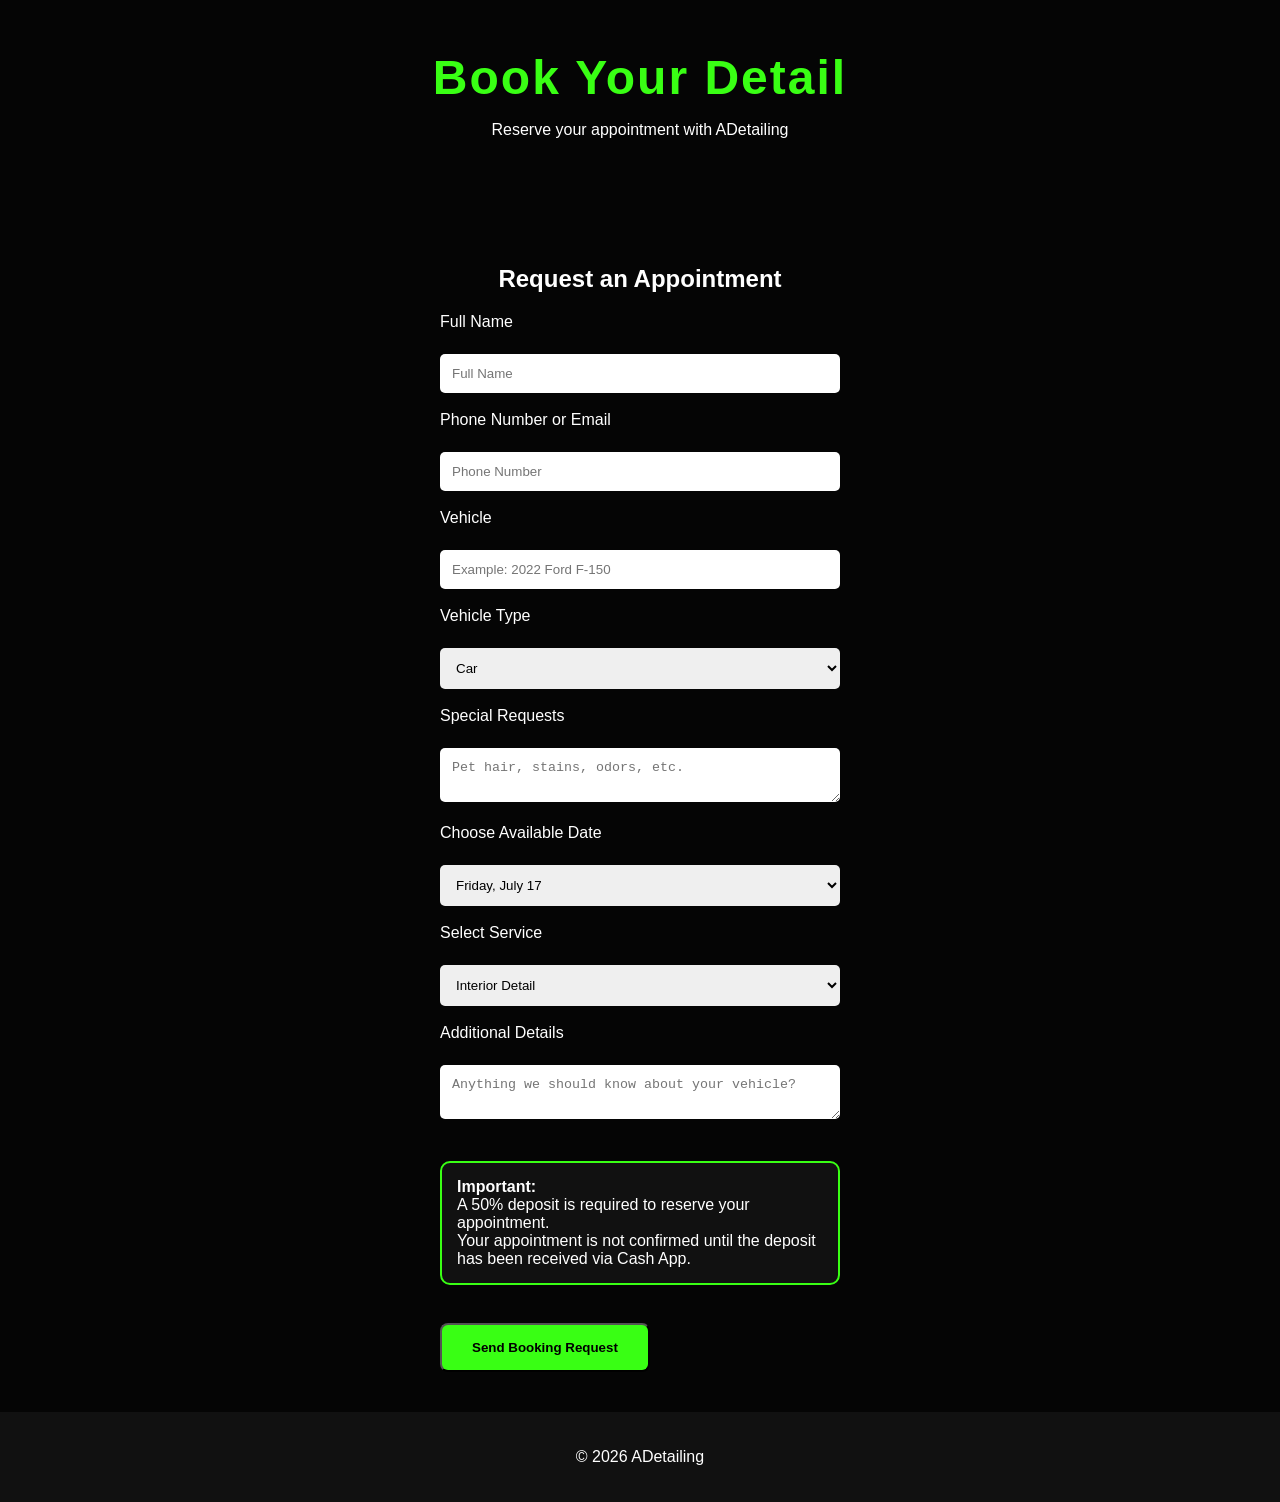
==== booking.html @ 8e709458 "Update booking.html" ====
<!DOCTYPE html>
<html lang="en">
<head>
    <meta charset="UTF-8">
    <meta name="viewport" content="width=device-width, initial-scale=1.0">
    <title>Book Now | ADetailing</title>
    <link rel="stylesheet" href="style.css">
</head>

<body>

<header>
    <h1>Book Your Detail</h1>
    <p>Reserve your appointment with ADetailing</p>
</header>

<section>

<h2>Request an Appointment</h2>

<form action="https://formspree.io/f/mojganbl" method="POST">

<label>Full Name</label>
<br>
<input type="text" name="name" placeholder="Full Name">
<br><br>

<label>Phone Number or Email</label>
<br>
<input type="tel" name="phone" placeholder="Phone Number">
<br><br>

<label>Vehicle</label>
<br>
<input type="text" name="vehicle" placeholder="Example: 2022 Ford F-150">
<br><br>
<label>Vehicle Type</label>
<br>
<select name="vehicle_type">
    <option>Car</option>
    <option>Truck</option>
    <option>SUV</option>
    <option>Van</option>
</select>
<br><br>

<label>Special Requests</label>
<br>
<textarea name="special_requests" placeholder="Pet hair, stains, odors, etc."></textarea>
<br><br>
<label>Choose Available Date</label>
<br>
<select name="date">
    <option>Friday, July 17</option>
    <option>Saturday, July 18</option>
    <option>Monday, July 20</option>
</select>
<br><br>
    
<label>Select Service</label>
<br>
<select name="service">
    <option>Interior Detail</option>
    <option>Exterior Detail</option>
    <option>Full Detail</option>
</select>
<br><br>
    
<label>Additional Details</label><br>
<textarea name="message" placeholder="Anything we should know about your vehicle?"></textarea><br><br>
<div class="deposit-box">
    <strong>Important:</strong><br>
    A 50% deposit is required to reserve your appointment.<br>
    Your appointment is not confirmed until the deposit has been received via Cash App.
</div>

<br>
    
<div style="text-align: center;">
    <button class="button" type="submit">Send Booking Request</button>
</div>

</form>

</section>
<footer>
    <p>© 2026 ADetailing</p>
</footer>
</body>
</html>
---- style.css ----
body {
    margin: 0;
    font-family: "Oswald", sans-serif;
    background: #050505;
    color: white;
}
header {
    background: #050505;
    color: #ffffff;
    text-align: center;
    padding: 50px 20px;
}

header h1 {
    font-size: 48px;
    margin: 0;
    letter-spacing: 2px;
    color: #39ff14;
}
nav {
    background: #111;
    text-align: center;
    padding: 15px;
}

nav a {
    color: #39ff14;
    text-decoration: none;
    margin: 0 15px;
    font-weight: bold;
}
.button {
    display: block;
    background: #39ff14;
    color: #000;
    padding: 15px 30px;
    text-decoration: none;
    border-radius: 8px;
    margin-top: 20px auto;
    font-weight: bold;
}
h1, h2, h3 {
    font-family: "Oswald", sans-serif;
}
.hero {
    text-align: center;
    padding: 70px 20px;
    background: white;
    color: black;
}

.hero h2 {
    font-size: 36px;
}

section {
    padding: 40px 20px;
    text-align: center;
}

.card {
    background: white;
    color: black;
    border-radius: 10px;
    overflow: hidden;
    margin: 20px auto;
    max-width: 400px;
}

.card h3 {
    background: #050505;
    color: #39ff14;
    margin: 0;
    padding: 20px;
    border-bottom: 3px solid #39ff14;
}

.card p {
    padding: 10px 20px;
    margin: 0;
}

footer {
    background: #111;
    color: white;
    text-align: center;
    padding: 20px;
}
form {
    max-width: 400px;
    margin: 0 auto;
    text-align: center;
}
label {
    display: block;
    margin-bottom: 5px;
}
input, select, textarea {
    width: 100%;
    padding: 12px;
    margin-top: 0px;
    border-radius: 5px;
    border: none;
    box-sizing: border-box;
}
section {
    text-align: center;
}

form {
    max-width: 400px;
    margin: 0 auto;
    text-align: left;
}
.deposit-box {
    background: #111;
    border: 2px solid #39ff14;
    border-radius: 10px;
    padding: 15px;
    margin: 20px 0;
    color: white;
}
.pricing-card {
    background: white;
    color: black;
    border-radius: 10px;
    overflow: hidden;
    margin: 20px auto;
    max-width: 400px;
}

.pricing-card h3 {
    background: #050505;
    color: #39ff14;
    margin: 0;
    padding: 20px;
    border-bottom: 3px solid #39ff14;
}

.pricing-card p {
    padding: 10px 20px;
}
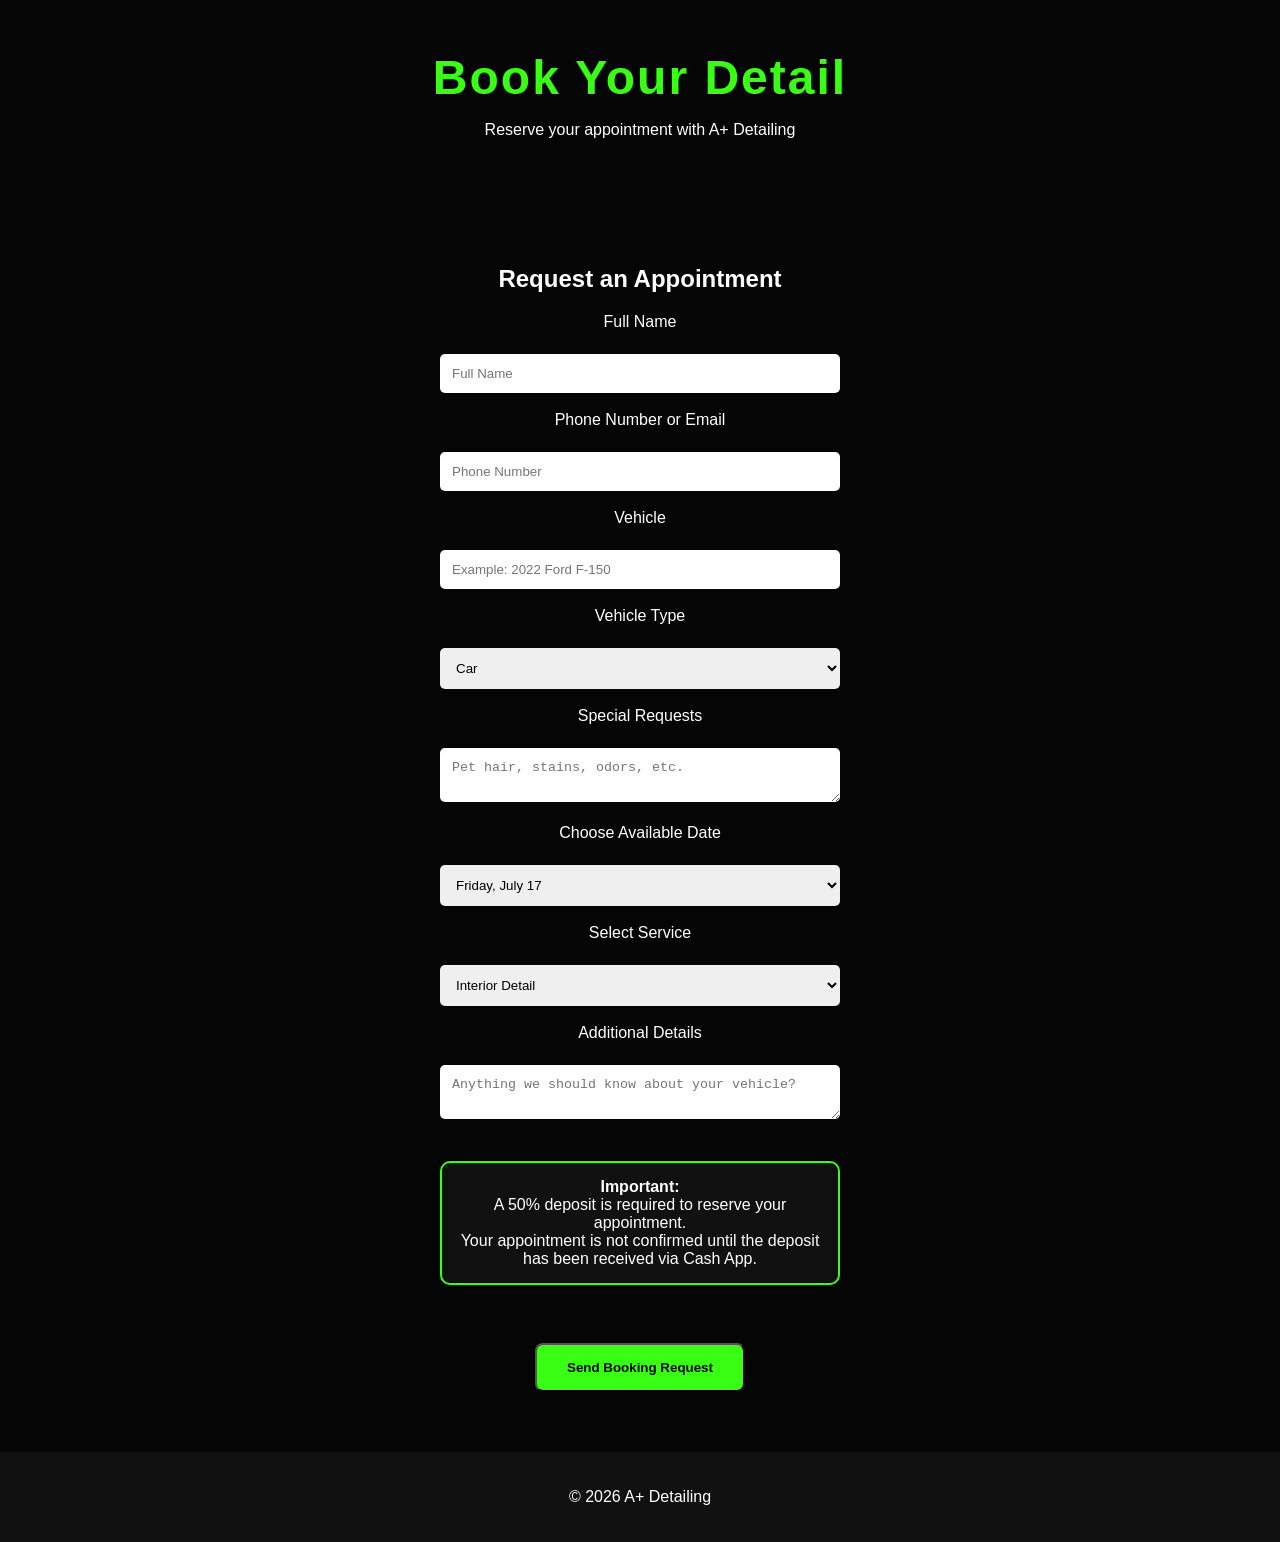
==== commit a1b17fc5: "Update booking.html" ====
--- a/booking.html
+++ b/booking.html
@@ -3,7 +3,7 @@
 <head>
     <meta charset="UTF-8">
     <meta name="viewport" content="width=device-width, initial-scale=1.0">
-    <title>Book Now | ADetailing</title>
+    <title>Book Now | A+ Detailing</title>
     <link rel="stylesheet" href="style.css">
 </head>
 
@@ -11,7 +11,7 @@
 
 <header>
     <h1>Book Your Detail</h1>
-    <p>Reserve your appointment with ADetailing</p>
+    <p>Reserve your appointment with A+ Detailing</p>
 </header>
 
 <section>
@@ -84,7 +84,7 @@
 
 </section>
 <footer>
-    <p>© 2026 ADetailing</p>
+    <p>© 2026 A+ Detailing</p>
 </footer>
 </body>
 </html>
--- a/style.css
+++ b/style.css
@@ -139,4 +139,15 @@
 
 .pricing-card p {
     padding: 10px 20px;
+}
+form .button {
+    display: inline-block;
+    margin: 20px auto;
+}
+form {
+    text-align: center;
+}
+h1 sup {
+    font-size: 0.5em;
+    vertical-align: super;
 }
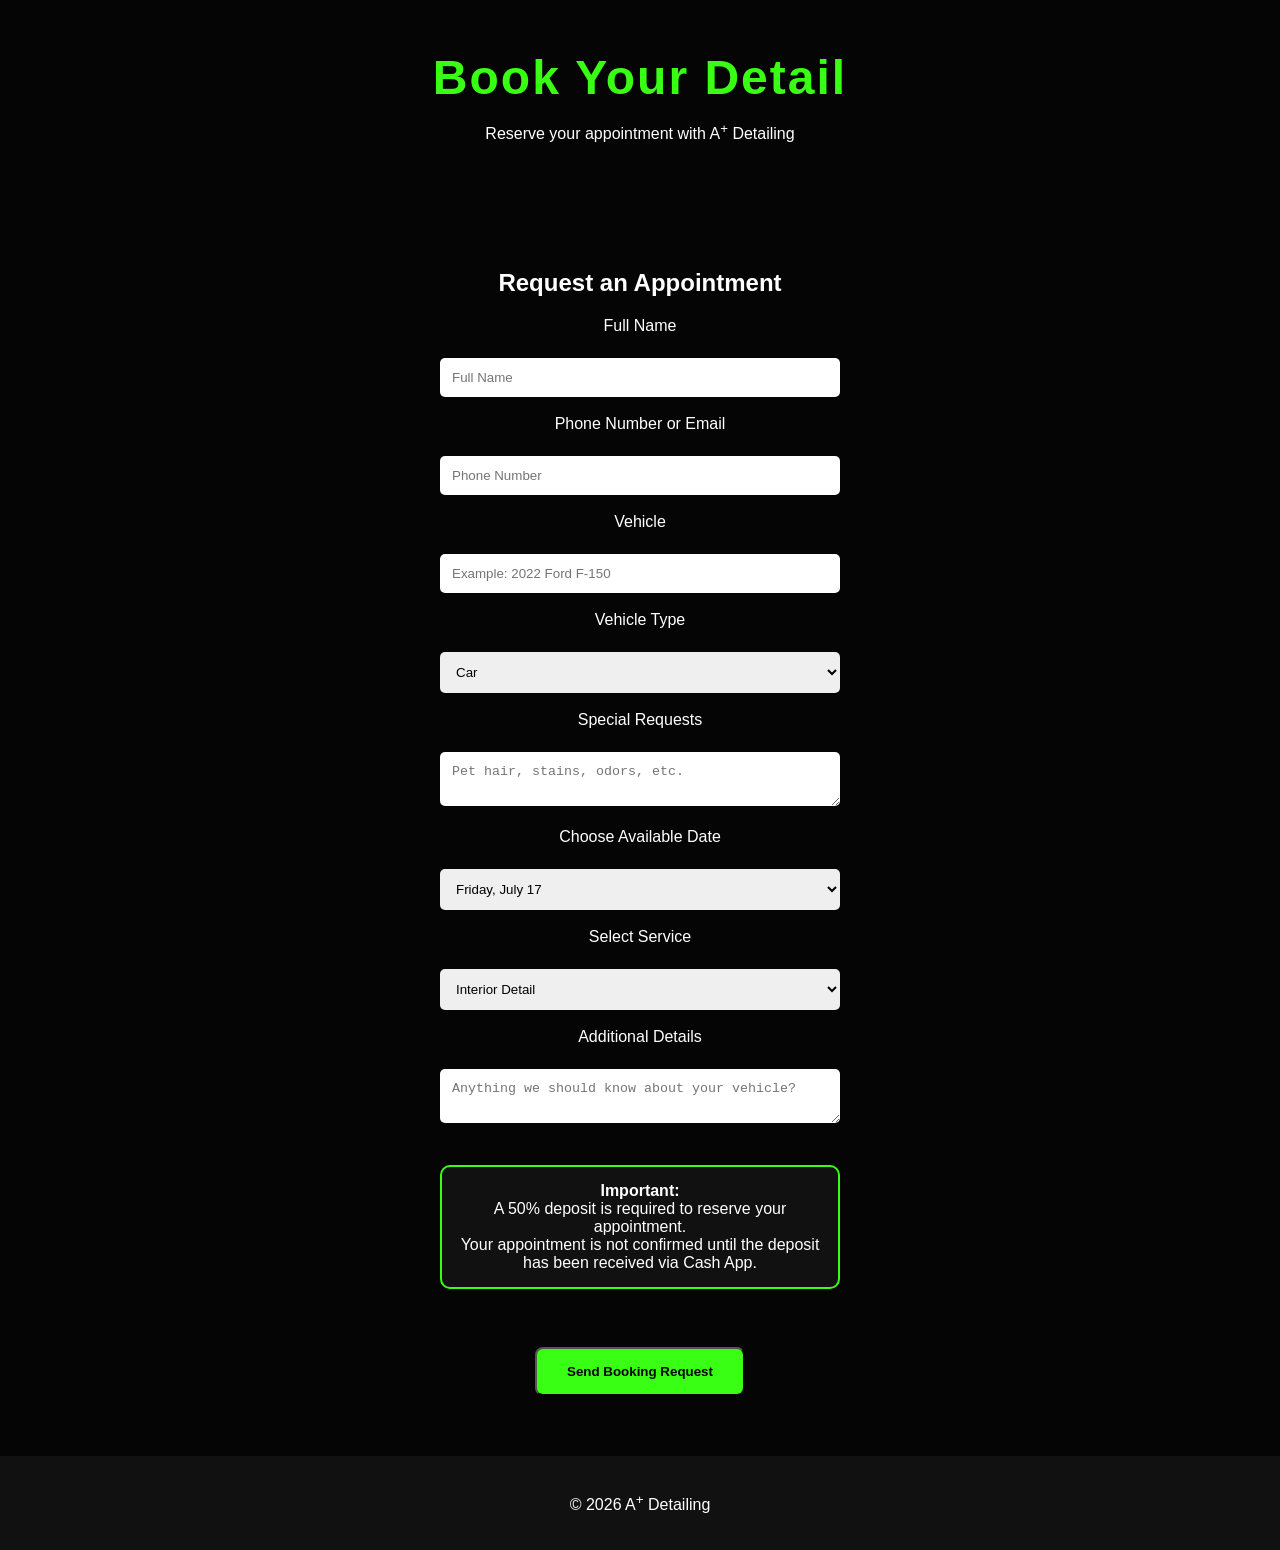
==== commit ad4caf8d: "Update booking.html" ====
--- a/booking.html
+++ b/booking.html
@@ -3,7 +3,7 @@
 <head>
     <meta charset="UTF-8">
     <meta name="viewport" content="width=device-width, initial-scale=1.0">
-    <title>Book Now | A+ Detailing</title>
+    <title>Book Now | A<sup>+</sup> Detailing</title>
     <link rel="stylesheet" href="style.css">
 </head>
 
@@ -11,7 +11,7 @@
 
 <header>
     <h1>Book Your Detail</h1>
-    <p>Reserve your appointment with A+ Detailing</p>
+    <p>Reserve your appointment with A<sup>+</sup> Detailing</p>
 </header>
 
 <section>
@@ -84,7 +84,7 @@
 
 </section>
 <footer>
-    <p>© 2026 A+ Detailing</p>
+    <p>© 2026 A<sup>+</sup> Detailing</p>
 </footer>
 </body>
 </html>
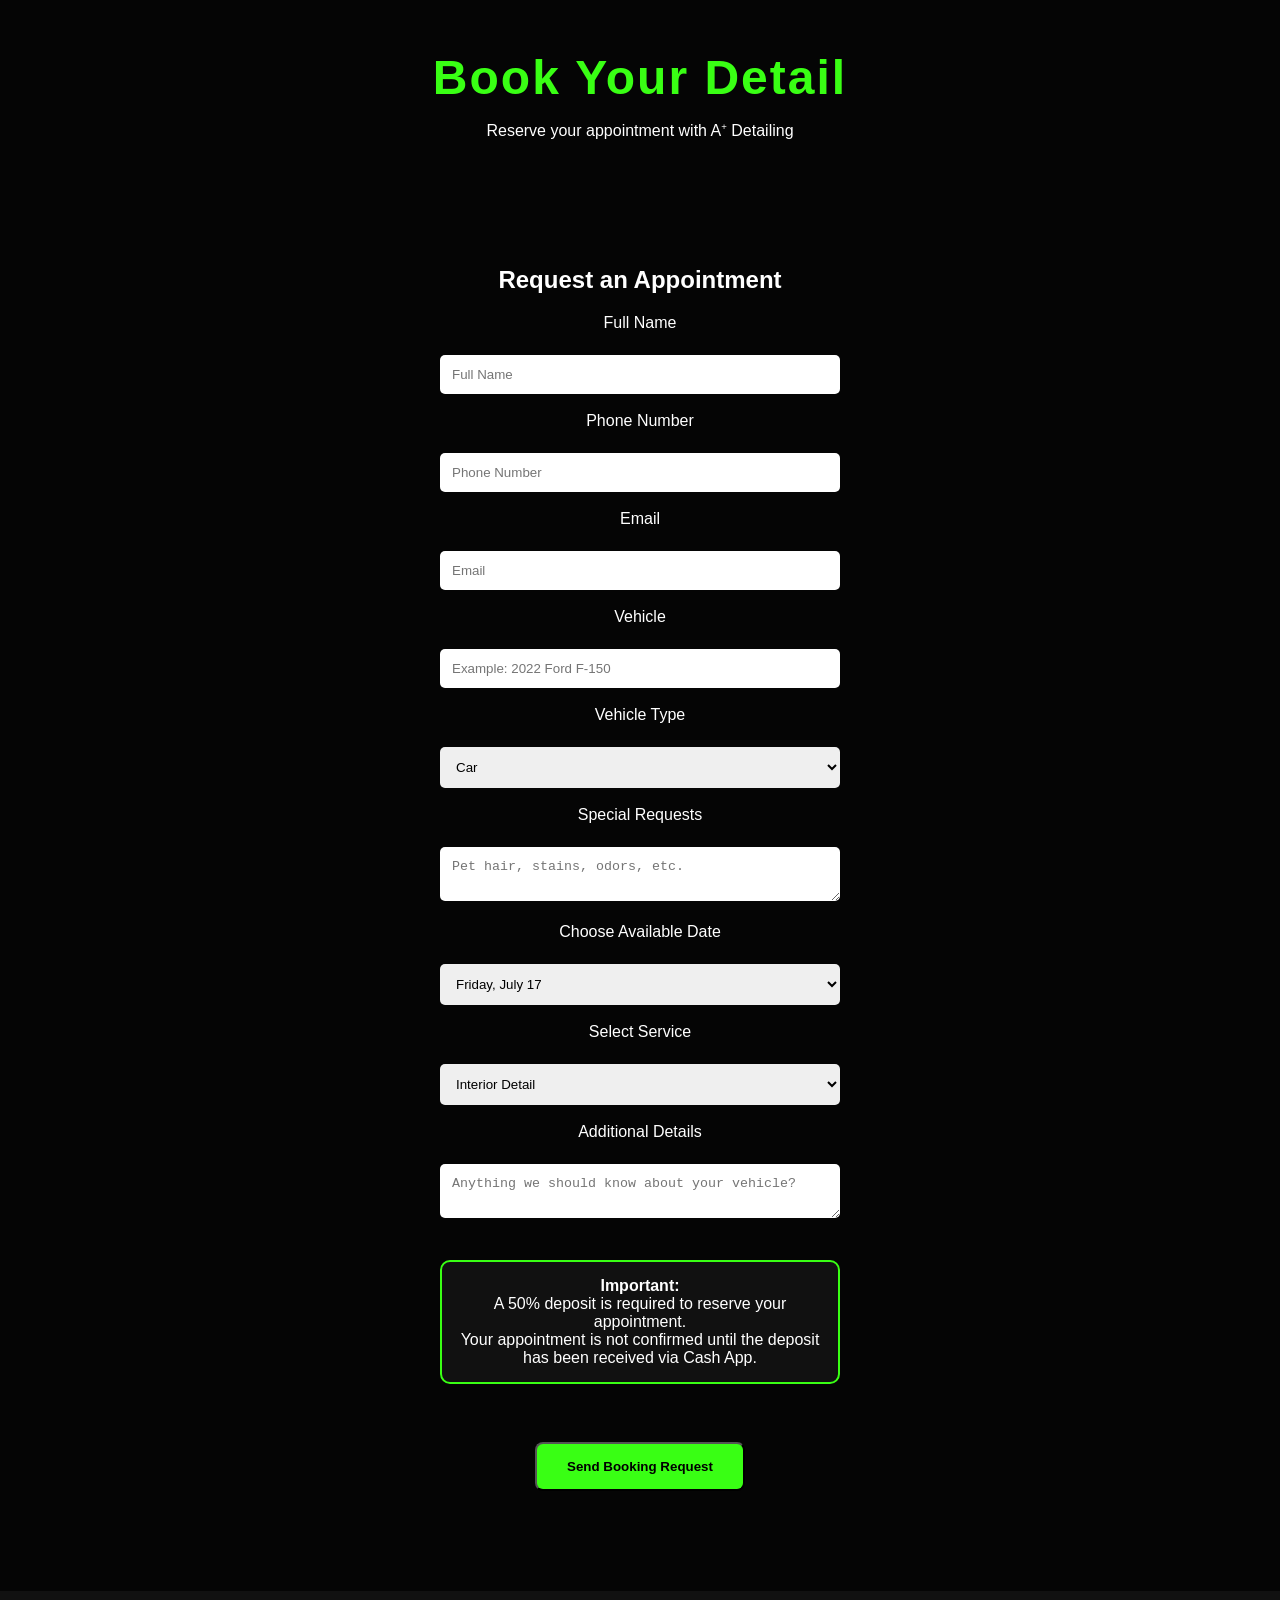
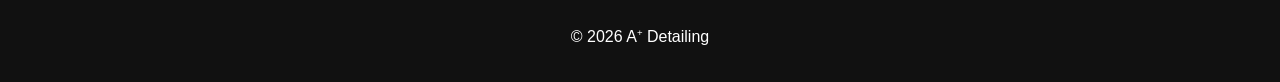
==== commit f67f3eaa: "Update booking.html" ====
--- a/booking.html
+++ b/booking.html
@@ -25,11 +25,16 @@
 <input type="text" name="name" placeholder="Full Name">
 <br><br>
 
-<label>Phone Number or Email</label>
+<label>Phone Number</label>
 <br>
 <input type="tel" name="phone" placeholder="Phone Number">
 <br><br>
 
+<label>Email</label>
+<br>
+<input type="text" name="email" placeholder="Email">
+<br><br>
+    
 <label>Vehicle</label>
 <br>
 <input type="text" name="vehicle" placeholder="Example: 2022 Ford F-150">
--- a/style.css
+++ b/style.css
@@ -150,4 +150,87 @@
 h1 sup {
     font-size: 0.5em;
     vertical-align: super;
+}
+sup {
+    font-size: 0.6em;
+    vertical-align: super;
+}
+header img {
+    width: 200px;
+    height: auto;
+    display: block;
+    margin: 10px auto;
+}
+margin: 5px auto;
+.contact-container {
+    background: #000;
+    border: 6px solid #39ff14;
+    min-height: 70vh;
+    display: flex;
+    justify-content: center;
+    align-items: center;
+    padding: 30px;
+}
+
+.contact-box {
+    background: #fff;
+    color: #000;
+    max-width: 500px;
+    width: 100%;
+    padding: 30px;
+    border-radius: 12px;
+    text-align: center;
+}
+
+.contact-box h2 {
+    background: #000;
+    color: #39ff14;
+    margin: -30px -30px 25px -30px;
+    padding: 20px;
+}
+.contact-page {
+    border: 8px solid #39ff14;
+    box-sizing: border-box;
+    min-height: 50vh;
+}
+
+.contact-container {
+    display: flex;
+    justify-content: flex-start;
+    align-items: center;
+    padding: 5px 40px 40px;
+}
+
+
+.contact-box {
+    background: white;
+    color: black;
+    width: 100%;
+    max-width: 600px;
+    padding: 35px;
+    border-radius: 12px;
+    text-align: center;
+}
+.contact-page header {
+    text-align: center;
+    padding: 30px 20px;
+}
+
+.contact-page header h1 {
+    font-size: 3rem;
+    letter-spacing: 3px;
+    margin: 0;
+    color: white;
+}
+.logo {
+    width: 200px;
+    height: auto;
+    display: block;
+    margin: 20px auto;
+}
+
+footer {
+    text-align: center;
+    padding: 20px;
+    margin-top: 40px;
 }
